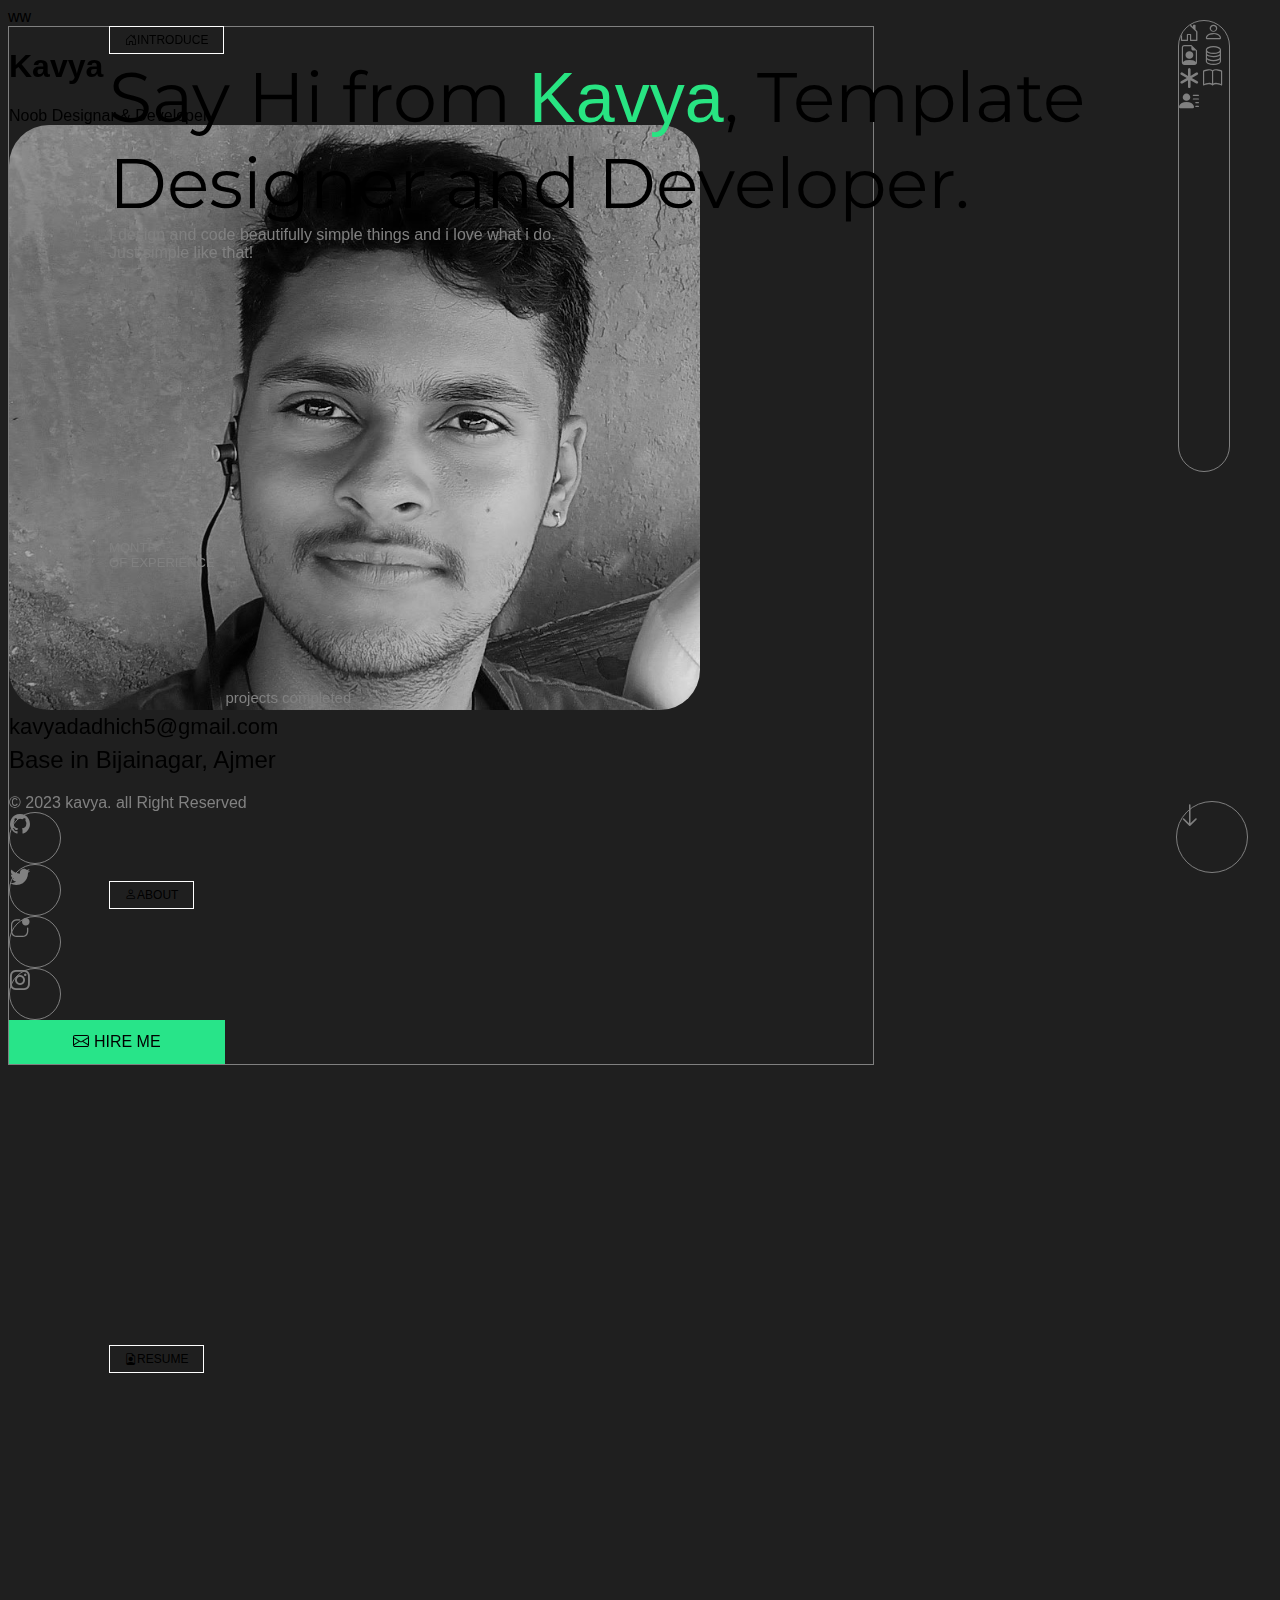
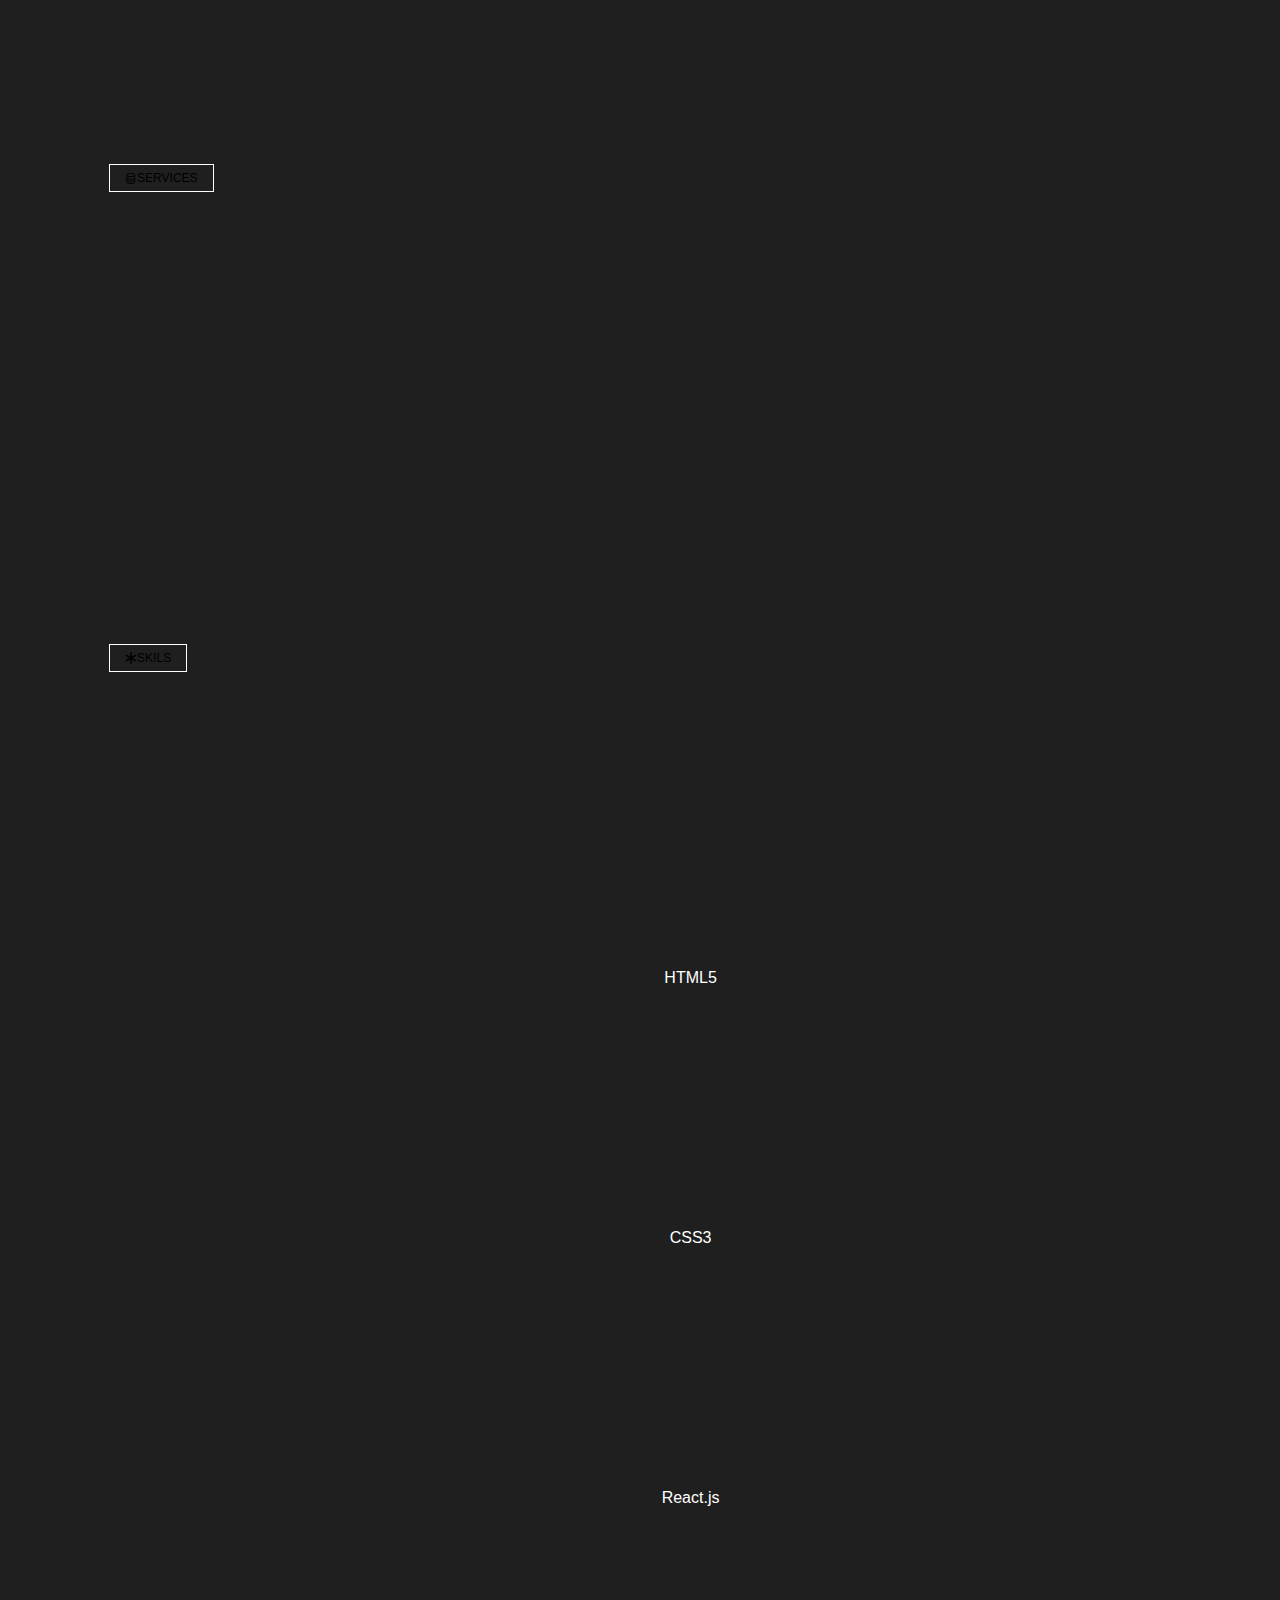
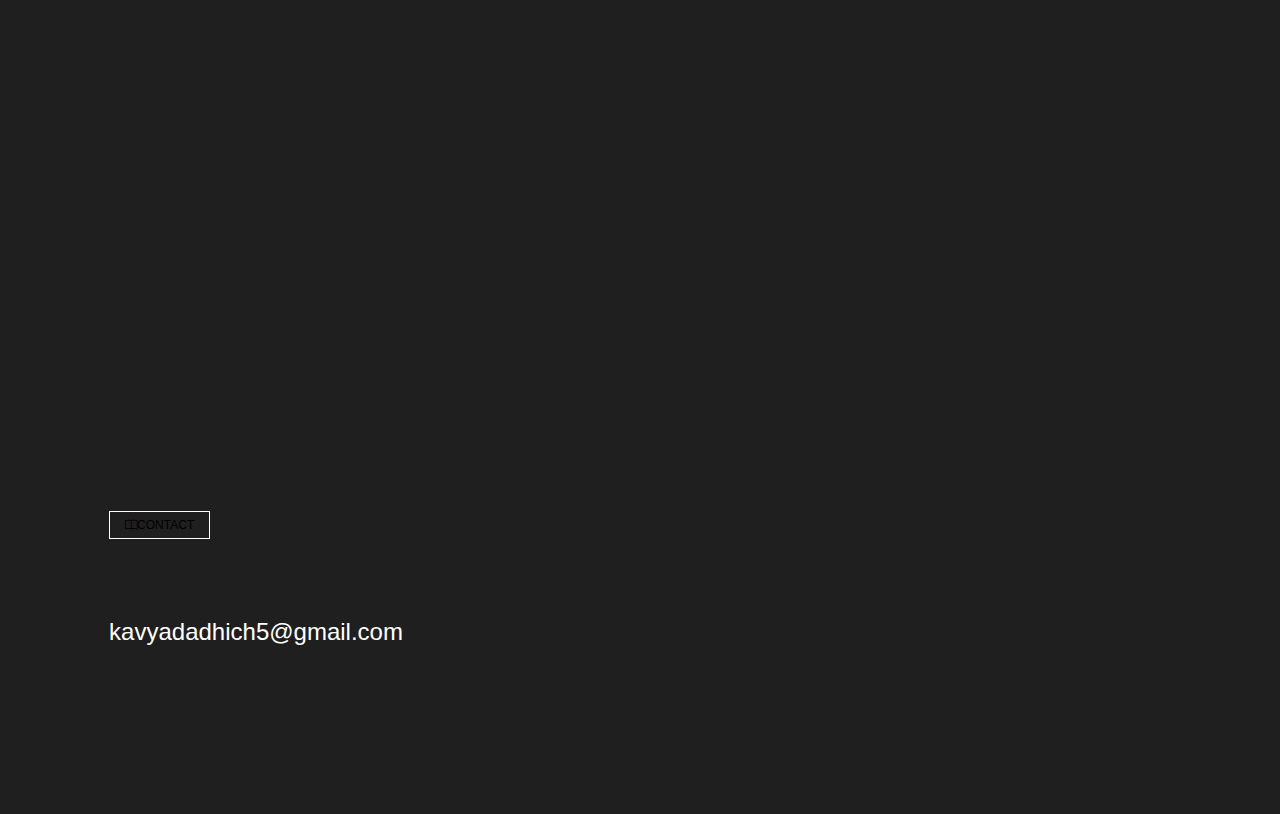
==== pot.html @ abeb3a5e "update" ====
<!DOCTYPE html>
<html lang="en">
  <head>
    <meta charset="utf-8" />
    <meta name="viewport" content="width=device-width, initial-scale=1" />
    <title>Bootstrap demo</title>
    <link
      href="https://cdn.jsdelivr.net/npm/bootstrap@5.3.2/dist/css/bootstrap.min.css"
      rel="stylesheet"
      integrity="sha384-T3c6CoIi6uLrA9TneNEoa7RxnatzjcDSCmG1MXxSR1GAsXEV/Dwwykc2MPK8M2HN"
      crossorigin="anonymous"
    />
    ww
    <link rel="stylesheet" href="style.css" />
    <link
      rel="stylesheet"
      href="https://cdn.jsdelivr.net/npm/bootstrap-icons@1.11.2/font/bootstrap-icons.min.css"
    />
    <link rel="preconnect" href="https://fonts.googleapis.com" />
    <link rel="preconnect" href="https://fonts.gstatic.com" crossorigin />
    <link
      href="https://fonts.googleapis.com/css2?family=Montserrat:ital,wght@0,300;1,100;1,300&family=Playfair+Display&family=Quicksand:wght@300&display=swap"
      rel="stylesheet"
    />
    <link href="https://unpkg.com/aos@2.3.1/dist/aos.css" rel="stylesheet" />
  </head>
  <body>
    <div class="container-fluid">
      <!-- <div class="text-white">change the code</div> -->
      <div class="row">
        <div class="col-lg-3 col-md-6 top_class">
          <div
            class="mt-4 col-md-3 side"
            data-aos="flip-left">
            <!-- data-aos="fade-up"
            data-aos-anchor-placement="bottom-center" -->
            <div class="fixed-box rounded-5 border_all p-4">
              <div class="hed_text d-flex justify-content-between mt-3">
                <div>
                  <h1 class="text-white font_bold">Kavya</h1>
                </div>
                <div class="mt-1 text1">
                  <span class="text-white text2"
                    >Noob Designar & Developer</span
                  >
                </div>
              </div>
              <!-- secand ponit -->
              <div class="mt-3 d-flex justify-content-center">
                <img
                  title="KAVAY"
                  src="/iamge/Picsart_22-12-30_21-05-39-022.jpg"
                  class="me-img zoom"
                  alt=""
                />
              </div>
              <!-- therd text div -->
              <div class="text-font text-center text-white mt-4">
                <div class="secand_div">kavyadadhich5@gmail.com</div>
                <br />
                <div class="ther_div">Base in Bijainagar, Ajmer</div>
                <div class="one_div">&copy 2023 kavya. all Right Reserved</div>
              </div>
              <!-- four icon -->
              <div
                class="icon d-flex justify-content-evenly mt-2 p-3 text-white"
              >
                <div
                  class="icon_c d-flex justify-content-center align-items-center"
                >
                 <a href="https://github.com/"> <i class="color bi bi-github"></i></a>
                </div>
                <div
                  class="icon_c d-flex justify-content-center align-items-center"
                >
                 <a href="https://twitter.com/i/flow/login"> <i class="color bi bi-twitter"></i></a>
                </div>
                <div
                  class="icon_c d-flex justify-content-center align-items-center"
                >
                 <a href="https://aniwatch.to/tv"> <i class="color bi bi-app-indicator"></i></a>
                </div>
                <div
                  class="icon_c d-flex justify-content-center align-items-center"
                >
                 <a href="https://www.instagram.com/?utm_source=pwa_homescreen&__pwa=1"> <i class="color bi bi-instagram"></i></a>
                </div>
              </div>
              <!-- five button <i class="bi bi-envelope"></i> 16px-->
              <div class="p-2">
                <a href="#CONTACT">
                  <button class="w-100 rounded-5 button" type="submit">
                    <i class="bi bi-envelope"></i> HIRE ME
                  </button></a
                >
              </div>
            </div>
          </div>
        </div>

        <div class="col-md-9 col-lg-7 mt-5 side1" id="scroll">
          <!-- zero section -->
          <div class="side_bar">
            <div class="mt-3">
              <a href="#INTRODUCE" class="icon_a"
                ><i
                  title="INTRODUCE"
                  class="bi bi-house-door color3 d-flex icon_side justify-content-center icon_hover"
                ></i
              ></a>
              <a href="#ABOUT" class="icon_a"
                ><i
                  title="ABOUT"
                  class="bi bi-person color3 d-flex icon_side justify-content-center mt-4 icon_hover"
                ></i
              ></a>
              <a href="#RESUME" class="icon_a"
                ><i
                  title="RESUME"
                  class="bi bi-file-earmark-person color3 d-flex icon_side justify-content-center icon_hover mt-4"
                ></i
              ></a>
              <a href="#SERVICES" class="icon_a"
                ><i
                  title="SERVICES"
                  class="bi bi-database color3 d-flex icon_side justify-content-center mt-4 icon_hover"
                ></i
              ></a>
              <a href="#SKILS" class="icon_a"
                ><i
                  title="SKILS"
                  class="bi bi-asterisk color3 d-flex icon_side justify-content-center mt-4 icon_hover"
                ></i
              ></a>
              <a href="#PORTFOLIO" class="icon_a"
                ><i
                  title="PORTFOLIO"
                  class="bi bi-book color3 d-flex icon_side justify-content-center mt-4 icon_hover"
                ></i
              ></a>
              <a href="#CONTACT" class="icon_a"
                ><i
                  title="CONTACT"
                  class="bi bi-person-lines-fill color3 d-flex icon_side justify-content-center mt-4 icon_hover"
                ></i
              ></a>
            </div>
          </div>
          <!-- down -->
          <div class="down">
            <a href="#INTRODUCE" class="icon_a"
              ><i
                class="bi bi-arrow-down color3 d-flex justify-content-center mt-4 arrow"
              ></i
            ></a>
          </div>
          <!-- section 1 -->
          <div class="first_div mt-5" data-aos="zoom-out-up" id="INTRODUCE">
            <span class="head_button rounded-5 text-white"
              ><i class="bi bi-house-door me-2 mt-5"></i>INTRODUCE</span
            >
            <div class="info-heading text-style text-white mt-5">
              Say Hi from <span style="color: #28e482">Kavya</span>, Template
              Designer and Developer.
            </div>
            <div class="mt-5 color2">
              I design and code beautifully simple things and i love what i do.
              <br />
              Just simple like that!
            </div>
          </div>
          <!-- section 2 -->
          <div class="margin">
            <div class="num d-flex">
              <div class="month_num">
                <span
                  data-aos="fade-right"
                  style="font-size: 78px; color: #28e482"
                  >6+</span
                >
                <p data-aos="fade-right" style="font-size: 13px; color: gray">
                  MONTH <br />
                  OF EXPERIENCE
                </p>
              </div>
              <div class="project_num side_margin">
                <span
                  data-aos="fade-right"
                  style="font-size: 78px; color: #28e482"
                  >4+</span
                >
                <p data-aos="fade-right" style="font-size: 15px; color: gray">
                  projects completed
                </p>
              </div>
            </div>
          </div>
          <!-- section 3  -->
          <div class="about mb-5" id="ABOUT">
            <span class="mb-1 head_button rounded-5 text-white"
              ><i class="bi bi-person me-2"></i>ABOUT</span
            >
            <div class="">
              <div
                data-aos="fade-up"
                class="about_me text-white mt-5 text-style"
                style="width: 90%"
              >
                Every great design begin with an even
                <span style="color: #28e482">better story</span>
              </div>
              <div class="story_about_me mt-5 mb-5" data-aos="fade-up">
                <p style="font-size: 16px; text-align: start; color: gray">
                  Ever since I embarked on my journey as a developer in Jaipur,
                  I have been eager to learn about website development. At the
                  end of my school day, I was pondering on how to go about it. I
                  found a platform that provided me with the necessary tools to
                  learn about website development. My father suggested that I go
                  to Jaipur to acquire more knowledge on the subject. I then
                  enrolled in coaching classes to learn about web development,
                  specifically front-end and back-end. After completing the
                  coaching course, I worked as a web developer for a year,
                  striving to become an expert in full-stack web development.
                </p>
              </div>
            </div>
          </div>
          <!-- section 4 -->
          <div class="down-there mb-5" id="RESUME">
            <span class="mb-5 head_button rounded-5 text-white"
              ><i class="bi bi-file-earmark-person me-2"></i>RESUME</span
            >
            <div class="rusume">
              <div class="heading-resume text-white" data-aos="zoom-in-down">
                Education & <span style="color: #28e482"> Experience </span>
              </div>
              <div>
                <div class="border-side" data-aos="fade-down-right">
                  <div class="year-p text-white mt-5">
                    <div class="border-c"></div>
                    <div class="mt-3">2023 Present</div>
                    <div>
                      <div class="text-white mt-4" style="font-size: 24px">
                        Template Designer & Developer
                      </div>
                      <span class="color3" style="font-size: 15px"
                        >Crative web pixel</span
                      >
                    </div>
                    <div>
                      <div class="text-white mt-4" style="font-size: 24px">
                        MEAR & Developer
                      </div>
                      <span class="color3" style="font-size: 15px"
                        >Crative web pixel</span
                      >
                    </div>
                  </div>
                </div>
                <div class="border-side" data-aos="fade-down-right">
                  <div class="year-p text-white">
                    <div class="border-c"></div>
                    <div class="mt-3">2022-2023</div>
                    <div>
                      <div class="text-white mt-4" style="font-size: 24px">
                        Training of a web Development
                      </div>
                      <span class="color3" style="font-size: 15px"
                        >Crative web pixel</span
                      >
                    </div>
                    <div>
                      <div class="text-white mt-4" style="font-size: 24px">
                        Training
                      </div>
                      <span class="color3" style="font-size: 15px"
                        >Crative web pixel</span
                      >
                    </div>
                  </div>
                </div>
                <div class="border-side" data-aos="fade-down-right">
                  <div class="year-p text-white">
                    <div class="border-c"></div>
                    <div class="mt-3">2021-2022</div>
                    <div>
                      <div class="text-white mt-4" style="font-size: 24px">
                        Passing 12th
                      </div>
                      <span class="color3" style="font-size: 15px"
                        >Crative web pixel</span
                      >
                    </div>
                  </div>
                </div>
              </div>
            </div>
          </div>
          <!-- section 5 -->
          <div class="text-white mt-4 mb-4" id="SERVICES">
            <span class="mb-5 mt-5 head_button rounded-5 text-white"
              ><i class="bi bi-database me-2"></i>SERVICES</span
            >
            <div class="mt-4 mb-5" data-aos="flip-up">
              <div class="heading-resume text-white" data-aos="zoom-in-down">
                My <span style="color: #28e482"> Specializations </span>
              </div>
              <div class="mt-5">
                <div class="p-4 botder-haf d-flex justify-content-between">
                  <div>
                    <h1>Website Design</h1>
                    <p style="color: gray">
                      I created digital products with unique ideas figma
                    </p>
                    <p style="margin-top: 4%">1 Projects</p>
                  </div>
                  <div class="fs-4">
                    <div><i class="bi bi-arrow-right-circle"></i></div>
                  </div>
                </div>
              </div>

              <div class="mt-3" data-aos="flip-up">
                <div class="p-4 botder-haf d-flex justify-content-between">
                  <div>
                    <h1>Website Developer</h1>
                    <p style="color: gray">
                      I created digital products with unique ideas in website
                    </p>
                    <p style="margin-top: 4%">6 Projects</p>
                  </div>
                  <div class="fs-4">
                    <div><i class="bi bi-filetype-jsx"></i></div>
                  </div>
                </div>
              </div>

              <!-- <div class="mt-3">
                <div class="p-4 botder-haf d-flex justify-content-between">
                  <div>
                    <h1>Website Design</h1>
                    <p style="color: gray">
                      I created digital products with unique ideas figma &
                      framer
                    </p>
                    <p style="margin-top: 4%">12 Projects</p>
                  </div>
                  <div class="fs-4">
                    <div><i class="bi bi-arrow-right-circle"></i></div>
                  </div>
                </div>
              </div> -->
            </div>
          </div>
          <!-- section 6 -->
          <div class="" id="SKILS">
            <span class="mb-5 mt-5 head_button rounded-5 text-white"
              ><i class="bi bi-asterisk me-2"></i>SKILS</span
            >
            <div class="skils mt-4">
              <div class="heading-resume text-white" data-aos="zoom-in-down">
                My <span style="color: #28e482"> Advantages </span>
              </div>
              <div class="mt-5 d-flex justify-content-around around_flex">
                <div class="col-ml-3">
                  <div class="skils_box" data-aos="fade-right">
                    <div class="sklis_img">
                      <img
                        src="/iamge/pngegg.png"
                        class="img-fluid w-50"
                        alt=""
                      />
                    </div>
                    <div class="skils_text">
                      <p class="fomt_ff">70%</p>
                    </div>
                  </div>
                  <div
                    style="color: white; text-align: center; margin-top: 10px"
                  >
                    HTML5
                  </div>
                </div>

                <div class="col-ml-3">
                  <div class="skils_box" data-aos="fade-right">
                    <div class="sklis_img">
                      <img
                        src="/iamge/pngeggcss.png"
                        class="img-fluid w-50"
                        alt=""
                      />
                    </div>
                    <div class="skils_text">
                      <p class="fomt_ff">60%</p>
                    </div>
                  </div>
                  <div
                    style="color: white; text-align: center; margin-top: 10px"
                  >
                    CSS3
                  </div>
                </div>

                <div class="col-ml-3">
                  <div class="skils_box" data-aos="fade-right">
                    <div class="sklis_img">
                      <img
                        src="/iamge/pngegg (1).png"
                        class="img-fluid w-50"
                        alt=""
                      />
                    </div>
                    <div class="skils_text">
                      <p class="fomt_ff">50%</p>
                    </div>
                  </div>
                  <div
                    style="color: white; text-align: center; margin-top: 10px"
                  >
                    React.js
                  </div>
                </div>

                <div class="col-ml-3">
                  <div class="skils_box" data-aos="fade-right">
                    <div class="sklis_img">
                      <img
                        src="/iamge/pngegg (2).png"
                        class="img-fluid w-50"
                        alt=""
                      />
                    </div>
                    <div class="skils_text">
                      <p class="fomt_ff">40%</p>
                    </div>
                  </div>
                  <div
                    style="color: white; text-align: center; margin-top: 10px"
                  >
                    Node.js
                  </div>
                </div>
              </div>
            </div>
          </div>
          <!-- section 7 -->
          <div class="project mt-5" id="PORTFOLIO">
            <span class="mb-5 mt-5 head_button rounded-5 text-white"
              ><i class="bi bi-book me-2"></i>PORTFOLIO</span
            >
            <div class="pic_project mt-4">
              <div class="heading-resume text-white" data-aos="zoom-in-down">
                Featured <span style="color: #28e482"> Project </span>
              </div>
              <div class="mt-5">
                <div class="img_project zoom">
                  <a
                    href="http://127.0.0.1:5501/dark.html"
                    target="_blank"
                    class="zoom"
                    ><img
                      data-aos="flip-right"
                      src="/iamge/Screenshot (115).png"
                      class="img-fluid rounded-5"
                      alt="Loding"
                  /></a>
                </div>
                <div class="secand_img d-flex" style="margin-top: 8%">
                  <div class="s_img d-flex justify-content-center zoom">
                    <img
                      data-aos="flip-right"
                      src="/iamge/Screenshot (115).png"
                      class="img-fluid w-75 rounded-5"
                      alt=""
                    />
                  </div>
                  <div class="s_img d-flex justify-content-center zoom">
                    <img
                      data-aos="flip-right"
                      src="/iamge/Screenshot (115).png"
                      class="img-fluid w-75 rounded-5"
                      alt=""
                    />
                  </div>
                </div>
              </div>
            </div>
          </div>
          <!-- section 8 -->
          <div class="contact mb-5" id="CONTACT" style="margin-top: 10%">
            <span class="mb-5 mt-5 head_button rounded-5 text-white"
              ><i class="bi bi-book me-2"></i>CONTACT</span
            >
            <div class="from_heading">
              <div class="heading-resume text-white" data-aos="zoom-in-down">
                Let's Work <span style="color: #28e482"> Together! </span>
              </div>
             
              <div class="gmali mt-4">
                <p style="color: white; font-size: 24px">
                  kavyadadhich5@gmail.com
                </p>
              </div>
              <form
              action="https://formspree.io/f/xnqeabww"
              method="post"
            >
              <div
                class="form p-3 mt-5"
                data-aos="fade-right"
                data-aos-offset="300"
                data-aos-easing="ease-in-sine"
              >
                <div class="form_flex">
                  <div class="mb-3 writh">
                    <label
                      for="exampleFormControlInput1"
                      class="form-label text-white"
                      >FULL NAME</label
                    >
                    <input
                      type="text"
                      class="form-control"
                      autocomplete="off"
                      required
                      name="name"
                      id="exampleFormControlInput1"
                      placeholder="YOUR FULL NAME"
                    />
                  </div>
                  <div class="mb-3 m_l writh">
                    <label
                      for="exampleFormControlInput1"
                      class="form-label text-white"
                      >YOUR EMAIL ADDRESS</label
                    >
                    <input
                      type="email"
                      class="form-control"
                      autocomplete="off"
                      required
                      name="email"
                      id="exampleFormControlInput1"
                      placeholder="YOUR EMAIL ADDRESS"
                    />
                  </div>
                </div>

                <div class="form_flex mt-3">
                  <div class="mb-3 writh">
                    <label
                      for="exampleFormControlInput1"
                      class="form-label text-white"
                      >YOUR NUMBER PHONE</label
                    >
                    <input
                      type="text"
                      class="form-control"
                      name="number"
                      required
                      id="exampleFormControlInput1"
                      placeholder="YOUR PHONE NUMBER"
                    />
                  </div>
                  <div class="mb-3 m_l writh">
                    <label for="" class="form-label text-white">SELECT</label>
                    <select
                    name="select"
                    required
                      class="form-select"
                      aria-label="Default select example"
                    >
                      <option selected>Open this select menu</option>
                      <option value="react">One</option>
                      <option value="node">Two</option>
                      <option value="html">Three</option>
                    </select>
                  </div>
                </div>

                <div class="form_flex mt-3">
                  <div class="mb-3 w-100">
                    <label
                      for="exampleFormControlTextarea1"
                      class="form-label text-white"
                      >MESSAGE</label
                    >
                    <textarea
                    name="textarea"
                    required
                    placeholder="Message"
                      class="form-control"
                      id="exampleFormControlTextarea1"
                      rows="3"
                    ></textarea>
                  </div>
                </div>

                <div class="btn1 pt-4">
                  <button type="submit" class="rounded-5 button">
                    SEND MESSAGE
                  </button>
                </div>

              </div>
</form>


            </div>
          </div>
        </div>
      </div>
    </div>
    <script src="https://unpkg.com/aos@2.3.1/dist/aos.js"></script>
    <script>
      AOS.init();
    </script>
    <script
      src="https://cdn.jsdelivr.net/npm/bootstrap@5.3.2/dist/js/bootstrap.bundle.min.js"
      integrity="sha384-C6RzsynM9kWDrMNeT87bh95OGNyZPhcTNXj1NW7RuBCsyN/o0jlpcV8Qyq46cDfL"
      crossorigin="anonymous"
    ></script>
  </body>
</html>
---- style.css ----
*{
    font-family: Arial, Helvetica, sans-serif;
    scroll-behavior: smooth;
}
body{
    background: #1f1f1f;
}
.border_all{
    border: 1px solid gray;
}
.me-img{
    filter: grayscale(100%);
    border-radius: 40px;
    width: 80%;
}
.text-font{
    font-weight: "Inter-Light", "Inter", sans-serif;
}
.color{
    color: gray;
    transition: 0.5s;
}
.side1{
    margin-left: 8%;
    font-style: normal;
}
.font_bold{
    font-weight: bold;
}
.icon_c{
    width: 50px;
    height: 50px;
    border-radius: 50px;
    border: 1px solid gray;
    font-size: 20px;
}
.button{
    background-color: #28e489;
    padding: 12px 0px;
    border: #28e489 solid 1px;
    font-size: 16px;
    transition: 0.5s;
    width: 25%;
}
.button:hover{
    /* border: #28e489 1px solid; */
    color: #28e489;
    background: transparent;
}
/* green = #28e489 */

/* secand section */

.head_button{
    font-size: 12px;
    border: 1px solid white;
    padding: 6px 15px;
    display: inline-block;
}
.info-heading{
    font-size: 70px;
}
.text-style{
    font-family: 'Montserrat', sans-serif;
}
.color2{
    font-size: 16px;
    color: gray;
}
.color3{
    color: gray;
}
.side_bar{
    border: 1px solid gray;
    width: 50px;
    height: 40%;
    right: 50px;
    top: 30%;
    border-radius: 50px;
    position: fixed;
    overflow: hidden;
}
.side{
    position: fixed;
}
.ther_div{
    font-size: 24px; 
    margin-top: -12px
}
.secand_div{
    font-size: 22px
}
.one_div{
    color: gray; 
    margin-top: 20px
}
@media only screen and (max-width: 1441px) {
    .side_bar {
        top: 20px;
        height: 50%;
        overflow-y: auto; /* Enable vertical scrollbar */
    }

}


@media only screen and (max-width: 1024px) {
    .ther_div{
        font-size: 15px;
    }
    .one_div{
        font-size: 12px;
    }
    .secand_div{
        font-size: 15px;
    }
    .icon_c{
        width: 30px;
        height: 30px;
        font-size: 12px;
    }
    .side{
        position: static; 
        width: 140%;
        top: 0;
    }
    .around_flex{
        flex-wrap: wrap;
    }
    .side1{
        margin-left: 10%;
    }
    .me-img{
        width: 50%;
    }
    .side_bar{
        display: none;
    }
    .down{
        display: none;
    }
    
}
@media only screen and (max-width: 1215px) and (min-width: 1024px) {
    .secand_div{
        font-size: 15px;
    }
    .side_bar{
        height: 60%;    
        top: 5%;
        right: 40px;
    }
  }
  
  

.form_flex{
    display: flex;
    justify-content: space-around;
}
@media only screen and (max-width: 768px) {
   
    .text2{
        font-size: 15px;
    }
    .top_class{
        margin-left: 15%;
    }
    .button{
        width: 50%;
    }
}
.writh{
    width: 50%;
}
.m_l{
    margin-left: 20px;
}
@media only screen and (max-width: 426px) {
    .border_all{
        margin-right: 50px;
    }
    .form_flex{
        flex-wrap: wrap;
    }
    .writh{
        width: 100%;
    }
    .m_l{
        margin-left: 0px;
    }
    .button{
        width: 100%;
    }
}

.text1{
    width: 34%;
    /* border: 1px solid black; */
}
.icon_side {
    font-size: 20px;
}
.arrow{
    font-size: 25px;
}
.down{
    position: fixed;
    width: 70px;
    height: 70px;
    border-radius: 50px;
    border: 1px solid gray;
    bottom: 3%;
    right: 2.5%;
    transform: rotate(360deg);
    animation: rotate 2s infinite;
}
@keyframes rotate{
    0% {
        transform: rotate(0deg);
      }
      100% {
        transform: rotate(360deg);
      }
}
.margin{
    margin-top: 15%;
    margin-bottom: 15%;
}
.side_margin{
    margin-left: 10%;
}
.about_me{
    font-size: 48px;
}
.heading-resume{
    font-size: 48px;
}
.border-side{
    border-left: 0.5px solid lightslategrey;
    position: relative;
}
.year-p{
    font-size: 15px;
    margin-left: 10%;
    padding-top: 20px;
}
.down-there{
    margin-top: 20%;
}
.border-c{
    width: 15px;
    height: 15px;
    border-radius: 50px;
    background: #28e489;
    position: absolute;
    left: -7.5px;
    top: 0px;
}
.botder-haf{
    border: 1px solid gray;
    border-radius: 20px;
}
.skils_box{
    width: 170px;
    height: 230px;
    border: 1px solid gray;
    border-radius: 100px;
    position: relative;
}
.sklis_img{
    margin-left: 55px;
    margin-top: 30px;
}
.skils_text{
    color: #28e489;
    font-size: 35px;
    position: absolute;
    bottom: 25px;
    left: 50px;
}
.font_ff{
    font-family: 'Montserrat', sans-serif;
}
.zoom:hover{
    transform: scale(1.1);
    /* background-color: rgba(236, 26, 26, 0.2); */
}
.zoom{
    transition: 0.5s;
    cursor: pointer;
}

.icon_hover:hover{
    transform: scale(1.1);
    color: #28e489;
}
.icon_hover{
    transition: 0.5s;
    cursor: pointer;
}
.icon_a{
    text-decoration: none;
}
html{
    scroll-behavior:smooth;
}

.bb{
    border: none;
    color: gray;
    background: transparent;
}
.icon_c{
    transition: 0.5s;
    cursor: pointer;
}

.icon_c:hover i{
    color: #28e489;
}
.icon_c:hover{
    border: #28e489 1px solid;
}
::placeholder {
    color: gray;
    font-size: 15px;
}
  
  /* ::-ms-input-placeholder { 
    color: rgb(153, 29, 29);
} */
input:focus{
    outline: none;
}
input{
    border: none;
}
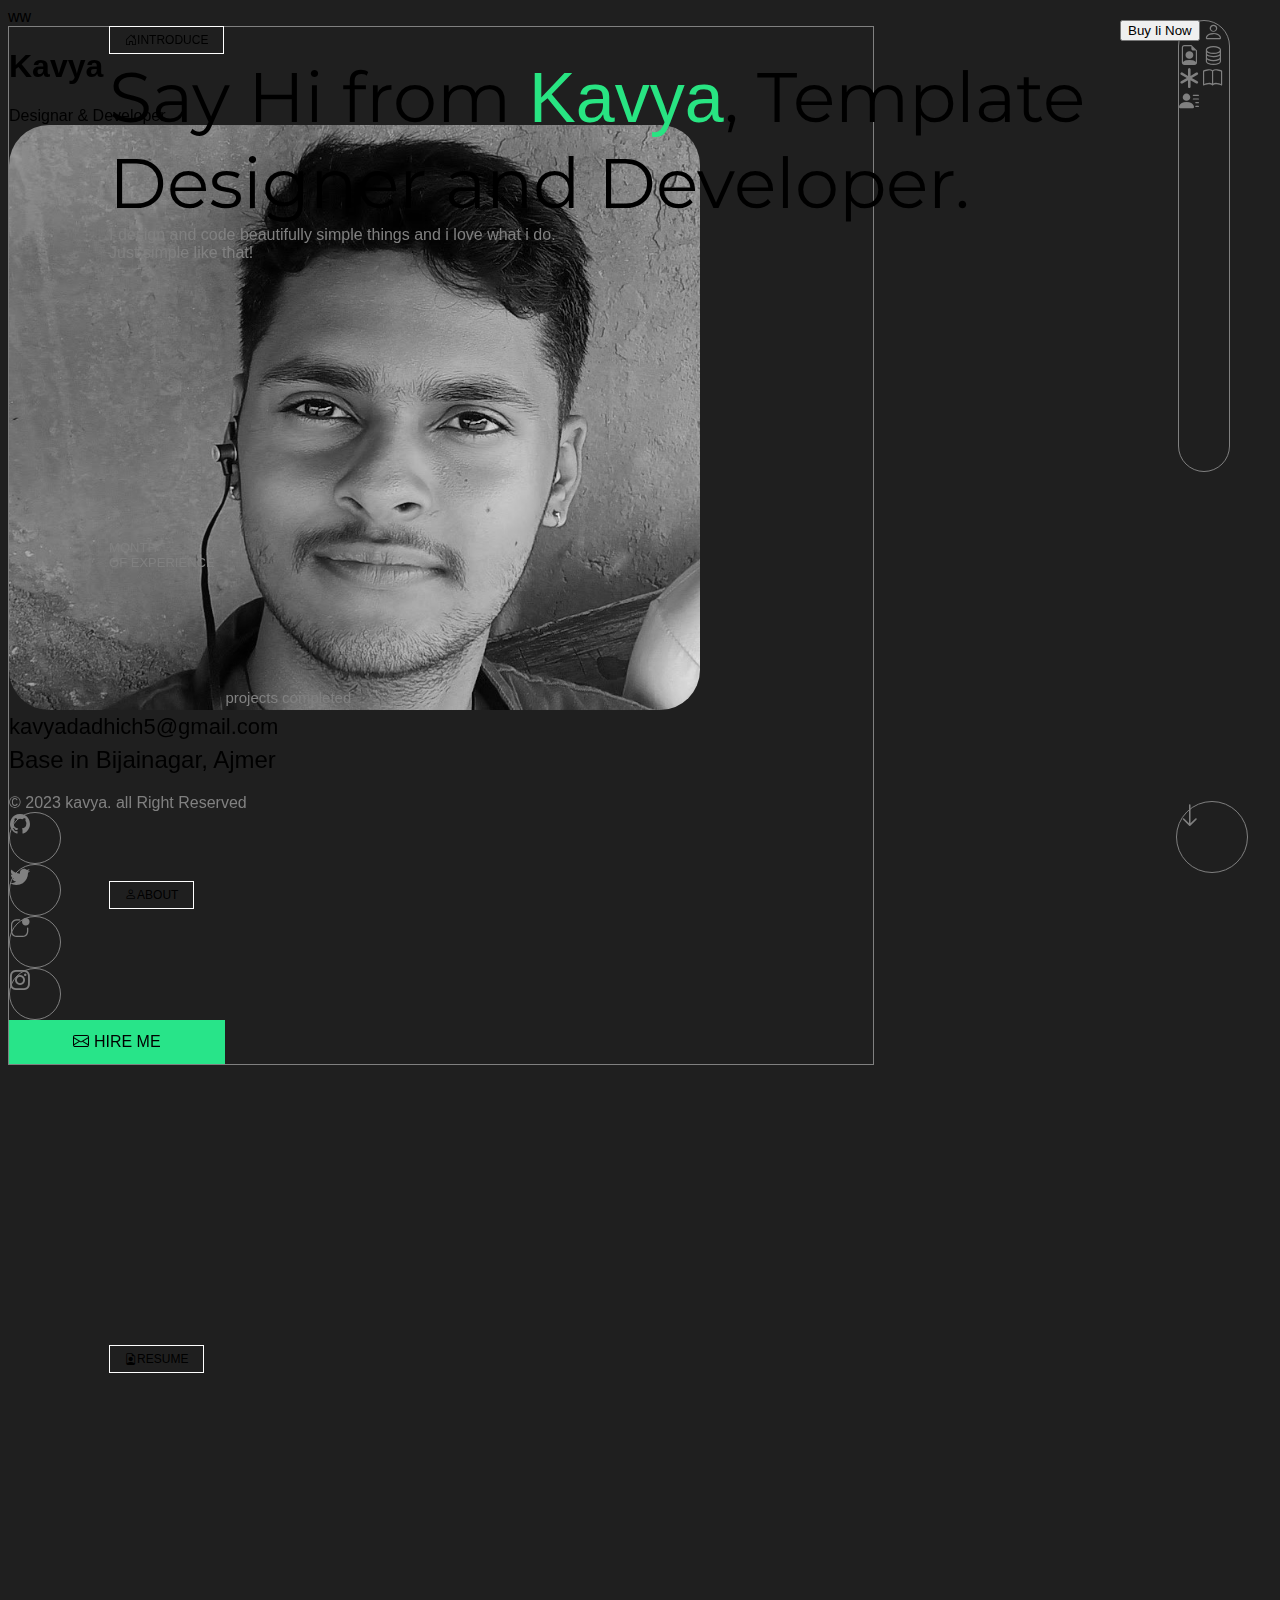
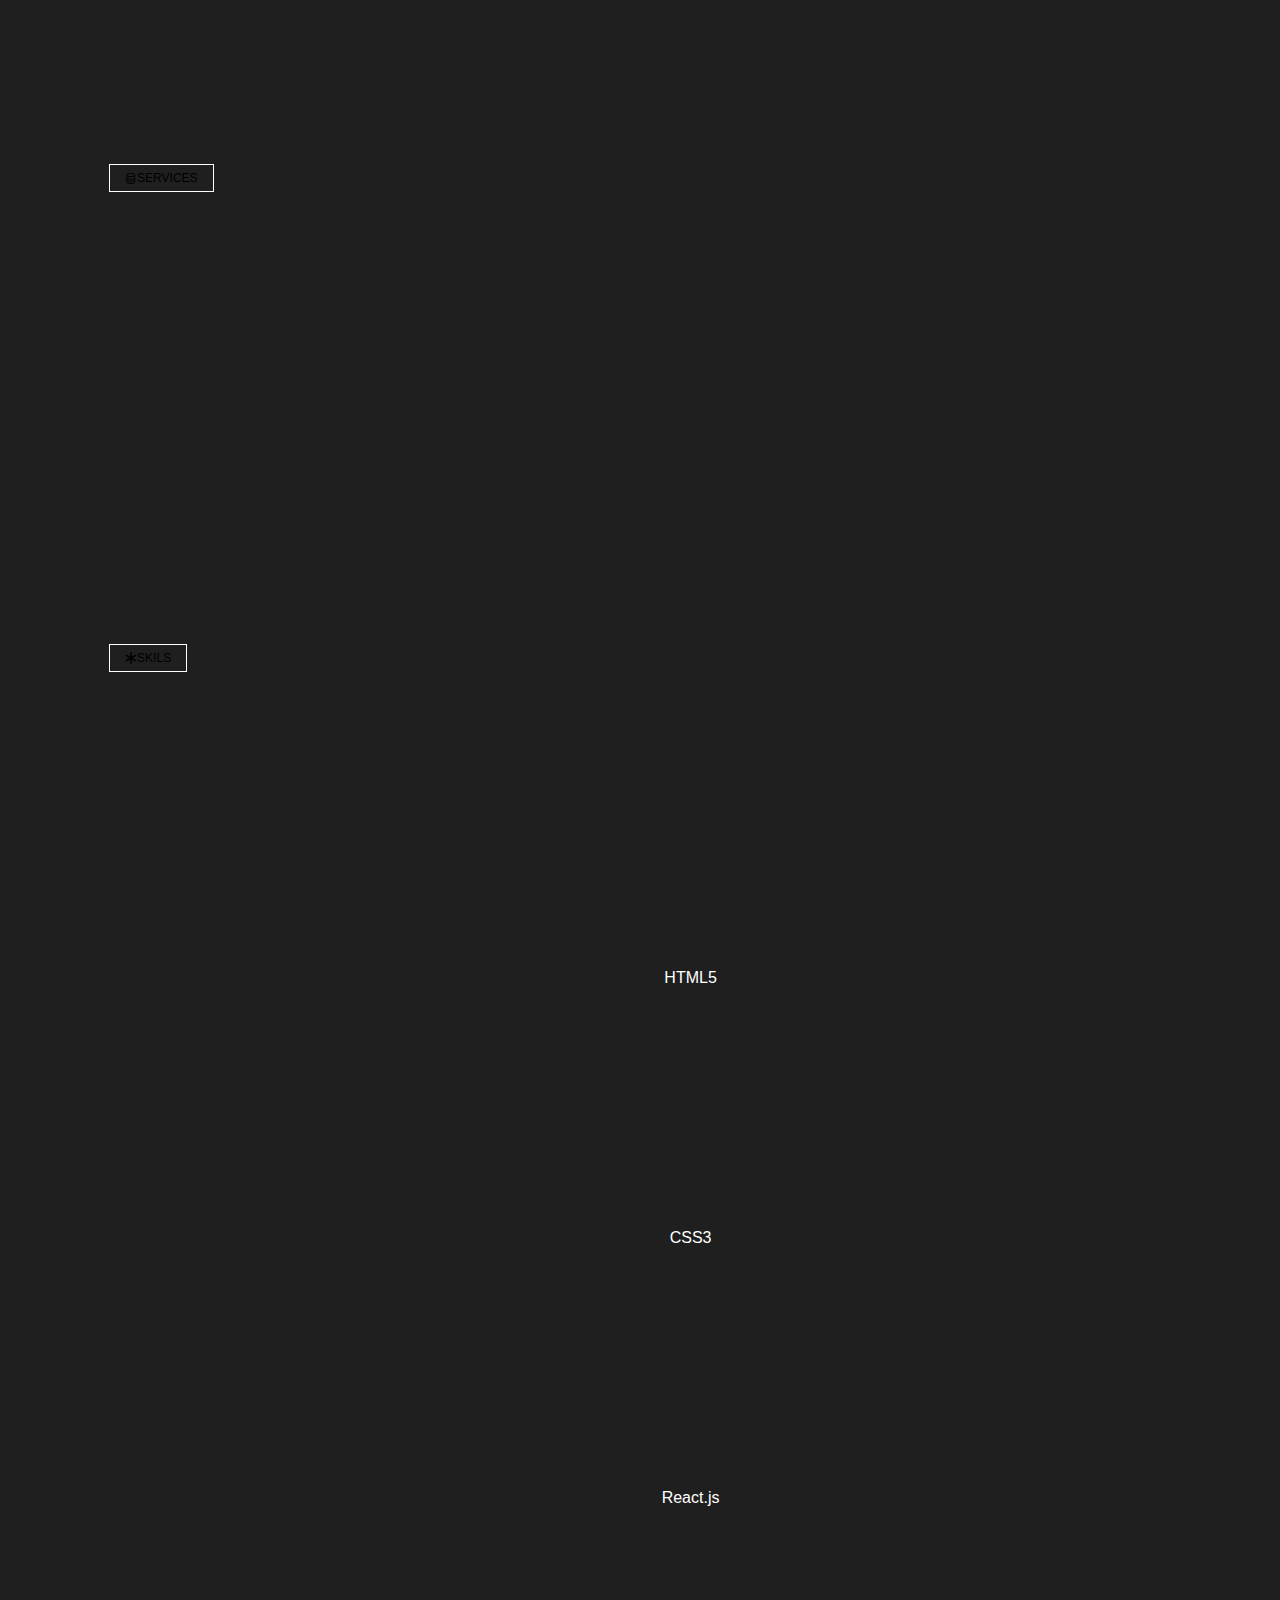
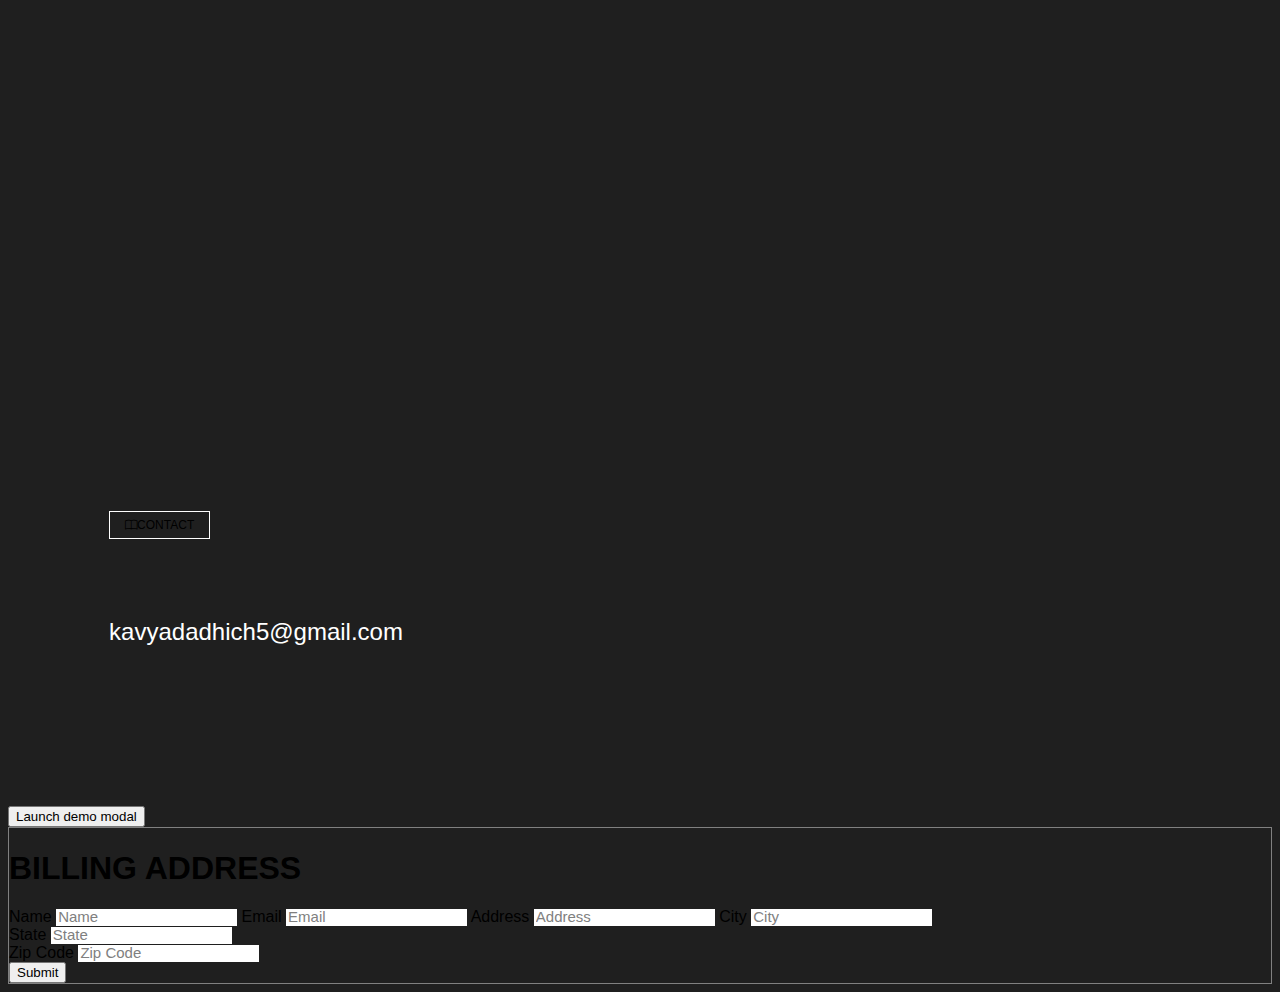
==== commit 9889380f: "update" ====
--- a/pot.html
+++ b/pot.html
@@ -28,10 +28,10 @@
     <div class="container-fluid">
       <!-- <div class="text-white">change the code</div> -->
       <div class="row">
-        <div class="col-lg-3 col-md-6 top_class">
+        <div class="col-lg-3 col-md-6top_class">
           <div
             class="mt-4 col-md-3 side"
-            data-aos="flip-left">
+            data-aos="flip-left" style="height: 30%;">
             <!-- data-aos="fade-up"
             data-aos-anchor-placement="bottom-center" -->
             <div class="fixed-box rounded-5 border_all p-4">
@@ -41,7 +41,7 @@
                 </div>
                 <div class="mt-1 text1">
                   <span class="text-white text2"
-                    >Noob Designar & Developer</span
+                    > Designar & Developer</span
                   >
                 </div>
               </div>
@@ -68,22 +68,22 @@
                 <div
                   class="icon_c d-flex justify-content-center align-items-center"
                 >
-                 <a href="https://github.com/"> <i class="color bi bi-github"></i></a>
+                 <a href="https://github.com/" target="_blank"> <i class="color bi bi-github"></i></a>
                 </div>
                 <div
                   class="icon_c d-flex justify-content-center align-items-center"
                 >
-                 <a href="https://twitter.com/i/flow/login"> <i class="color bi bi-twitter"></i></a>
+                 <a href="https://twitter.com/i/flow/login" target="_blank"> <i class="color bi bi-twitter"></i></a>
                 </div>
                 <div
                   class="icon_c d-flex justify-content-center align-items-center"
                 >
-                 <a href="https://aniwatch.to/tv"> <i class="color bi bi-app-indicator"></i></a>
+                 <a href="https://aniwatch.to/tv" target="_blank"> <i class="color bi bi-app-indicator"></i></a>
                 </div>
                 <div
                   class="icon_c d-flex justify-content-center align-items-center"
                 >
-                 <a href="https://www.instagram.com/?utm_source=pwa_homescreen&__pwa=1"> <i class="color bi bi-instagram"></i></a>
+                 <a href="https://www.instagram.com/?utm_source=pwa_homescreen&__pwa=1" target="_blank"> <i class="color bi bi-instagram"></i></a>
                 </div>
               </div>
               <!-- five button <i class="bi bi-envelope"></i> 16px-->
@@ -154,6 +154,15 @@
               ></i
             ></a>
           </div>
+          <!-- buy button -->
+          <div>
+            <div class="buy_button text-center">
+              <button type="button" class="btn border border-light text-white" data-bs-toggle="modal" data-bs-target="#exampleModal">
+                Buy Ii Now
+              </button>
+              <!-- <button class="mt-3 btn border border-light text-white">Buy Ii Now</button> -->
+            </div>
+          </div>
           <!-- section 1 -->
           <div class="first_div mt-5" data-aos="zoom-out-up" id="INTRODUCE">
             <span class="head_button rounded-5 text-white"
@@ -288,7 +297,7 @@
                         Passing 12th
                       </div>
                       <span class="color3" style="font-size: 15px"
-                        >Crative web pixel</span
+                        >gov. school</span
                       >
                     </div>
                   </div>
@@ -598,13 +607,13 @@
                 </div>
 
                 <div class="btn1 pt-4">
-                  <button type="submit" class="rounded-5 button">
+                  <button type="submit"  class="rounded-5 button">
                     SEND MESSAGE
                   </button>
                 </div>
 
               </div>
-</form>
+              </form>
 
 
             </div>
@@ -612,6 +621,60 @@
         </div>
       </div>
     </div>
+
+    
+
+    <!-- Button trigger modal -->
+<button type="button" class="btn btn-primary" data-bs-toggle="modal" data-bs-target="#exampleModal">
+  Launch demo modal
+</button>
+
+<!-- Modal -->
+<div class="modal fade" id="exampleModal" tabindex="-1" aria-labelledby="exampleModalLabel" aria-hidden="true">
+  <div class="modal-dialog ">
+    <div class="modal-content " style="border: 1px solid gray;  background: #1f1f1f;">
+
+      <!-- <div class="modal-header">
+        <h1 class="modal-title fs-5 text-white" id="exampleModalLabel">BILLING ADDRESS</h1>
+        <button type="button" class="btn-close" data-bs-dismiss="modal" aria-label="Close"></button>
+      </div> -->
+      <div class="modal-body">
+        <div><h1 class="modal-title fs-5 text-white" id="exampleModalLabel">BILLING ADDRESS</h1></div>
+        <label class="form-label mt-5 text-white fs-5" for="">Name</label>
+          <input type="text" class="form-control" required autocomplete="off" placeholder="Name" name="" id="" />
+          <label class="form-label text-white mt-3  fs-5" for="">Email</label>
+          <input type="text" class="form-control" required autocomplete="off" placeholder="Email" name="" id="" />
+          <label class="form-label text-white mt-3  fs-5" for="">Address</label>
+          <input type="text" class="form-control" required autocomplete="off" placeholder="Address" name="" id="" />
+          <label class="form-label mt-3 text-white fs-5" for="">City</label>
+          <input type="text" class="form-control" required autocomplete="off" placeholder="City" name="" id="" />
+          <div class="row d-flex justify-content-between">
+            <div class="col-5">
+              <label class="form-label mt-3 text-white  fs-5" for="">State</label>
+              <input type="text" class="form-control" required autocomplete="off" placeholder="State" name="" id="" />
+            </div>
+            <div class="col-5">
+              <label class="form-label mt-3 text-white fs-5" for="">Zip Code</label>
+              <input type="text" class="form-control" required autocomplete="off" placeholder="Zip Code" name="" id="" />
+            </div>
+          </div>
+
+          
+
+      </div>
+      <div class="mt-3 mb-2 p-3">
+
+        <button type="button" class="btn btn-primary form-control">Submit</button>
+      </div>
+      <!-- <div class="modal-footer">
+        <button type="button" class="btn btn-secondary" data-bs-dismiss="modal">Close</button>
+        <button type="button" class="btn btn-primary form-control">Submit</button>
+      </div> -->
+    </div>
+  </div>
+</div>
+
+
     <script src="https://unpkg.com/aos@2.3.1/dist/aos.js"></script>
     <script>
       AOS.init();
--- a/style.css
+++ b/style.css
@@ -82,6 +82,8 @@
 }
 .side{
     position: fixed;
+    /* height: 100vh; */
+    /* bottom: 0px;  */
 }
 .ther_div{
     font-size: 24px; 
@@ -94,6 +96,7 @@
     color: gray; 
     margin-top: 20px
 }
+
 @media only screen and (max-width: 1441px) {
     .side_bar {
         top: 20px;
@@ -102,8 +105,16 @@
     }
 
 }
-
-
+@media only screen and (max-width: 939px) and (min-width: 767){
+    /* .side{
+        margin-left: 50%;
+    } */
+}
+/* @media only screen and (max-width: 767px){
+    .side{
+        margin-right: 50%;
+    }
+} */
 @media only screen and (max-width: 1024px) {
     .ther_div{
         font-size: 15px;
@@ -121,8 +132,10 @@
     }
     .side{
         position: static; 
-        width: 140%;
+        width: 100%;
         top: 0;
+        /* left: 50%; */
+        /* margin-left: 50%; */
     }
     .around_flex{
         flex-wrap: wrap;
@@ -146,12 +159,20 @@
         font-size: 15px;
     }
     .side_bar{
-        height: 60%;    
+        height: 41%;    
         top: 5%;
         right: 40px;
     }
   }
-  
+.buy_button{
+    position: fixed;
+    width: 150px;
+    height: 65px;
+    /* border: 1px solid grey; */
+    top: 20px;
+    border-radius: 10px;
+    right: 10px;
+}
   
 
 .form_flex{
@@ -159,15 +180,21 @@
     justify-content: space-around;
 }
 @media only screen and (max-width: 768px) {
-   
     .text2{
         font-size: 15px;
     }
     .top_class{
-        margin-left: 15%;
+        /* margin-left: 15%; */
     }
     .button{
         width: 50%;
+    }
+    .side{
+        position: static; 
+        width: 100%;
+        top: 0;
+        /* left: 50%; */
+        margin-left: 5%;
     }
 }
 .writh{
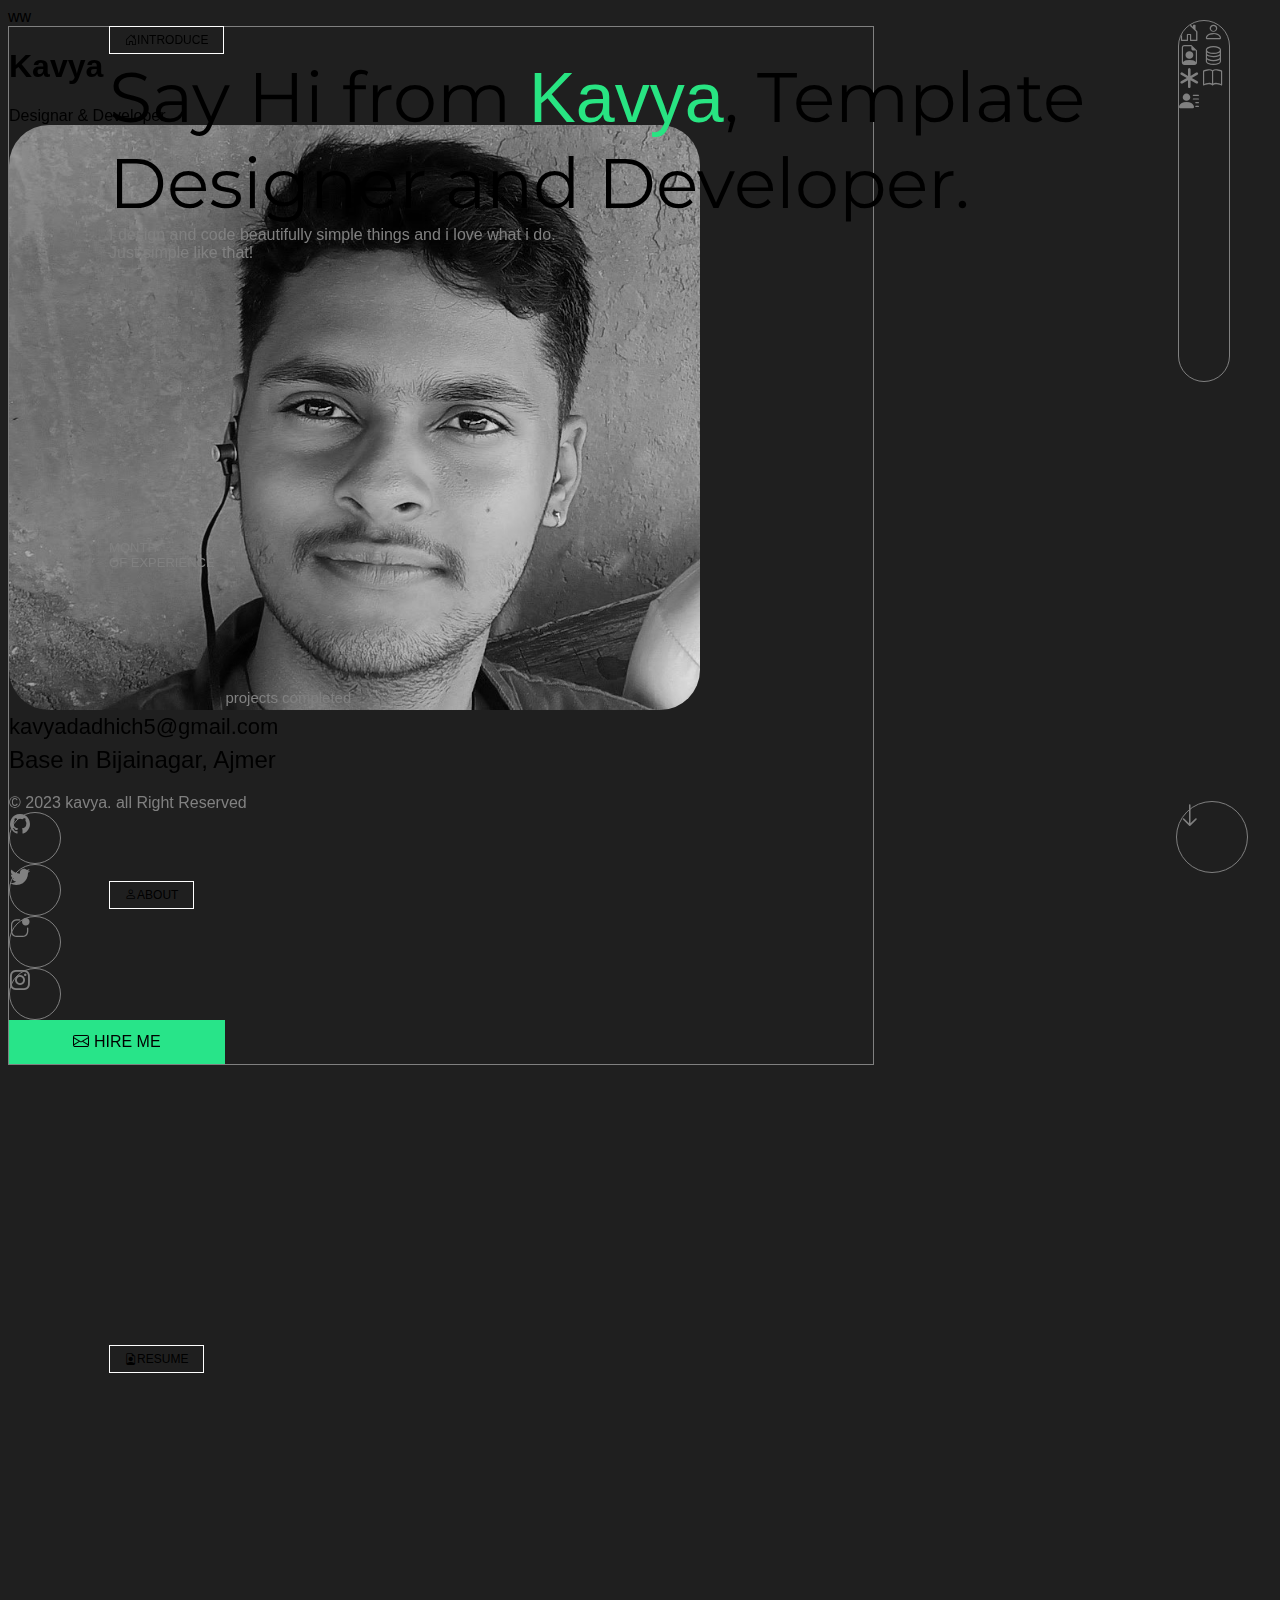
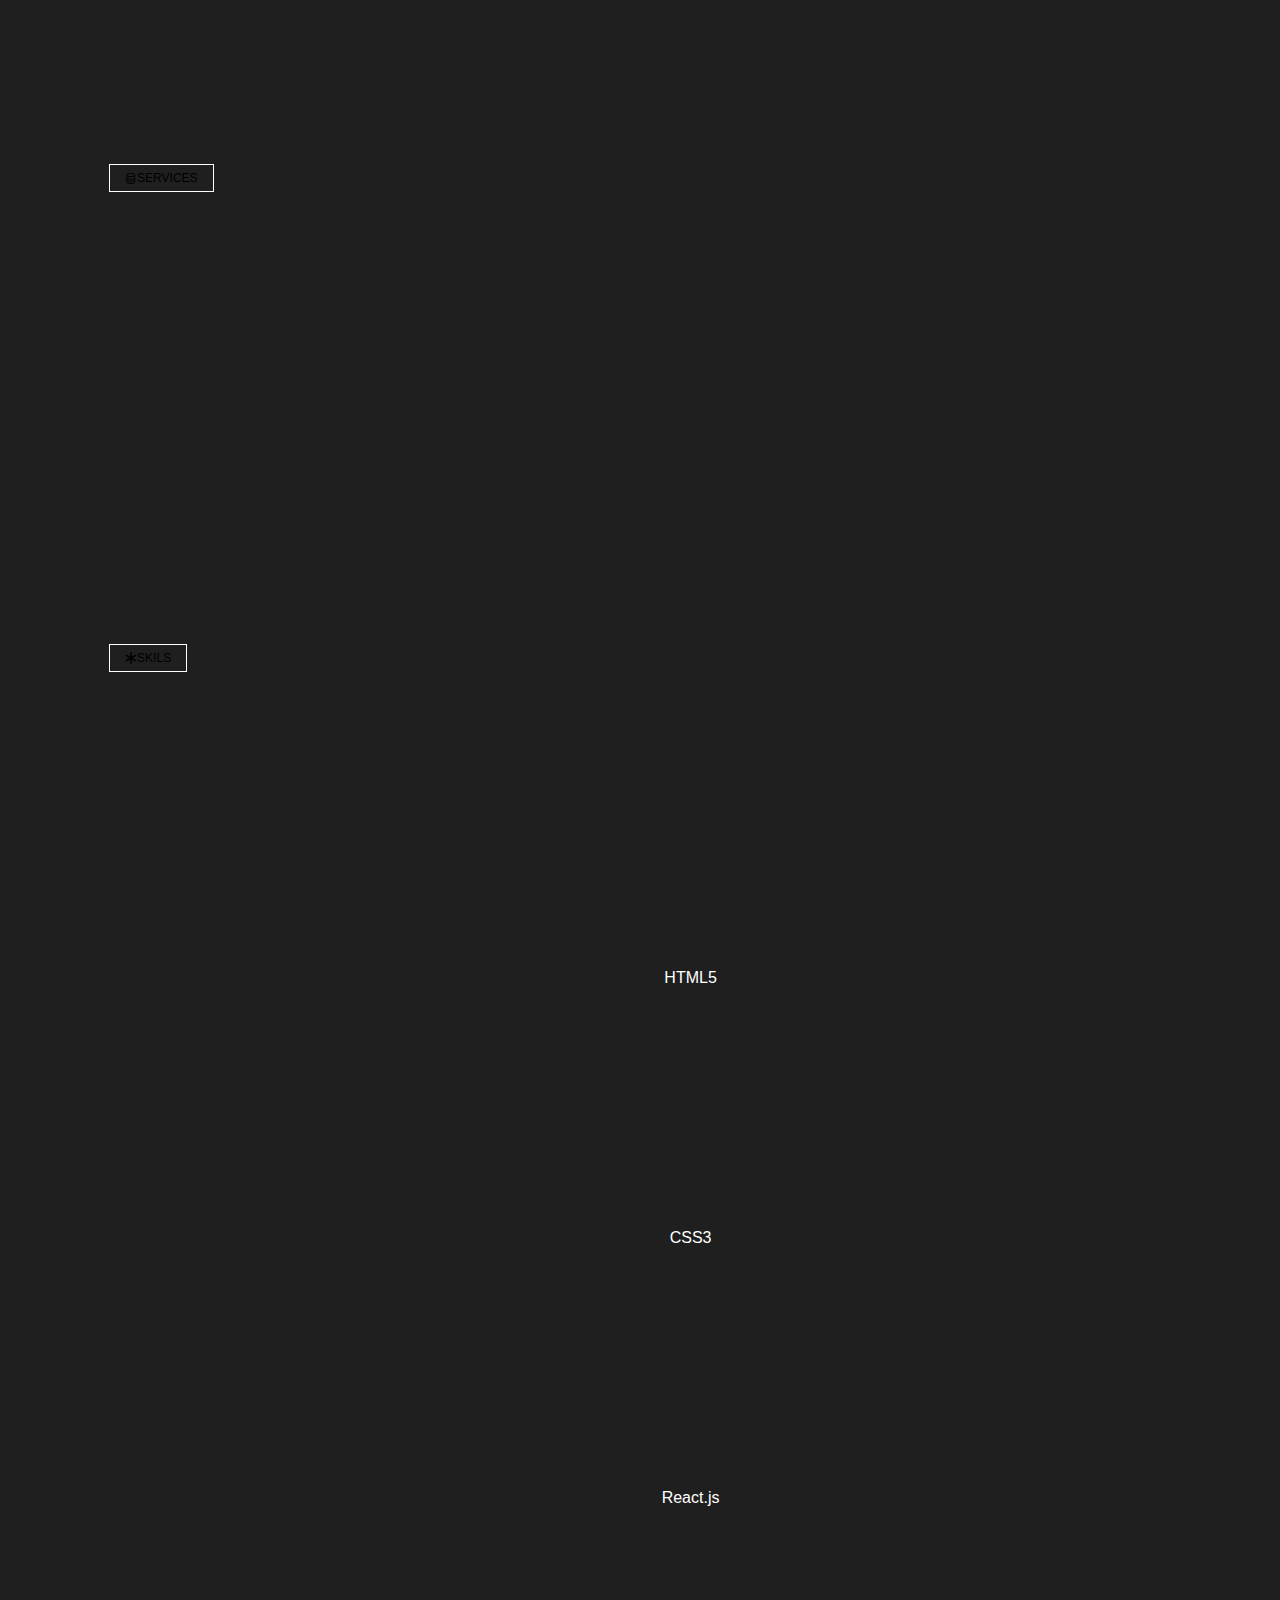
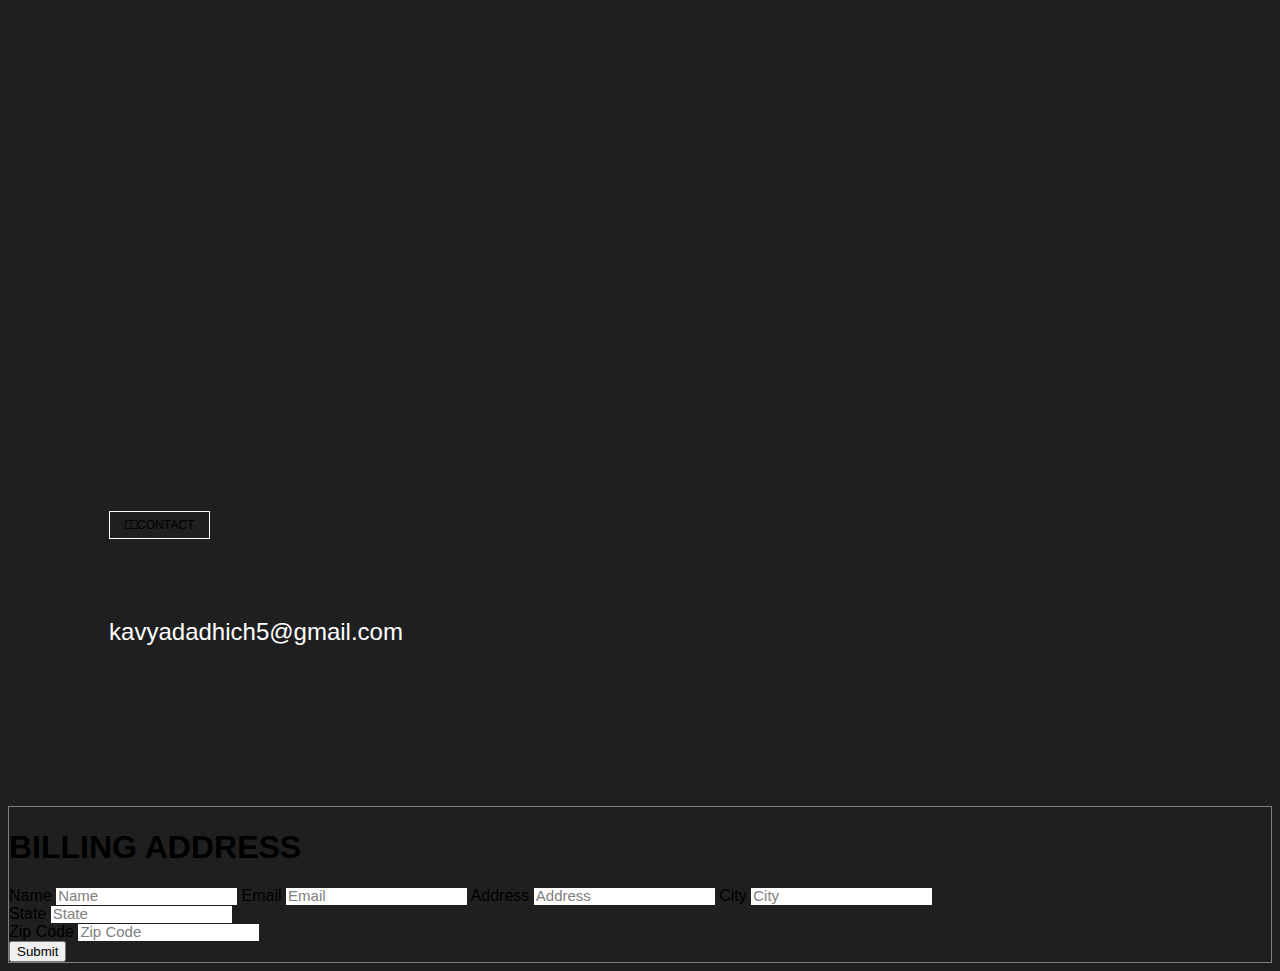
==== commit 359db6dd: "update button" ====
--- a/pot.html
+++ b/pot.html
@@ -157,9 +157,9 @@
           <!-- buy button -->
           <div>
             <div class="buy_button text-center">
-              <button type="button" class="btn border border-light text-white" data-bs-toggle="modal" data-bs-target="#exampleModal">
+              <!-- <button type="button" class="btn border border-light text-white" data-bs-toggle="modal" data-bs-target="#exampleModal">
                 Buy Ii Now
-              </button>
+              </button> -->
               <!-- <button class="mt-3 btn border border-light text-white">Buy Ii Now</button> -->
             </div>
           </div>
@@ -625,9 +625,7 @@
     
 
     <!-- Button trigger modal -->
-<button type="button" class="btn btn-primary" data-bs-toggle="modal" data-bs-target="#exampleModal">
-  Launch demo modal
-</button>
+
 
 <!-- Modal -->
 <div class="modal fade" id="exampleModal" tabindex="-1" aria-labelledby="exampleModalLabel" aria-hidden="true">
--- a/style.css
+++ b/style.css
@@ -100,7 +100,7 @@
 @media only screen and (max-width: 1441px) {
     .side_bar {
         top: 20px;
-        height: 50%;
+        height: 40%;
         overflow-y: auto; /* Enable vertical scrollbar */
     }
 
